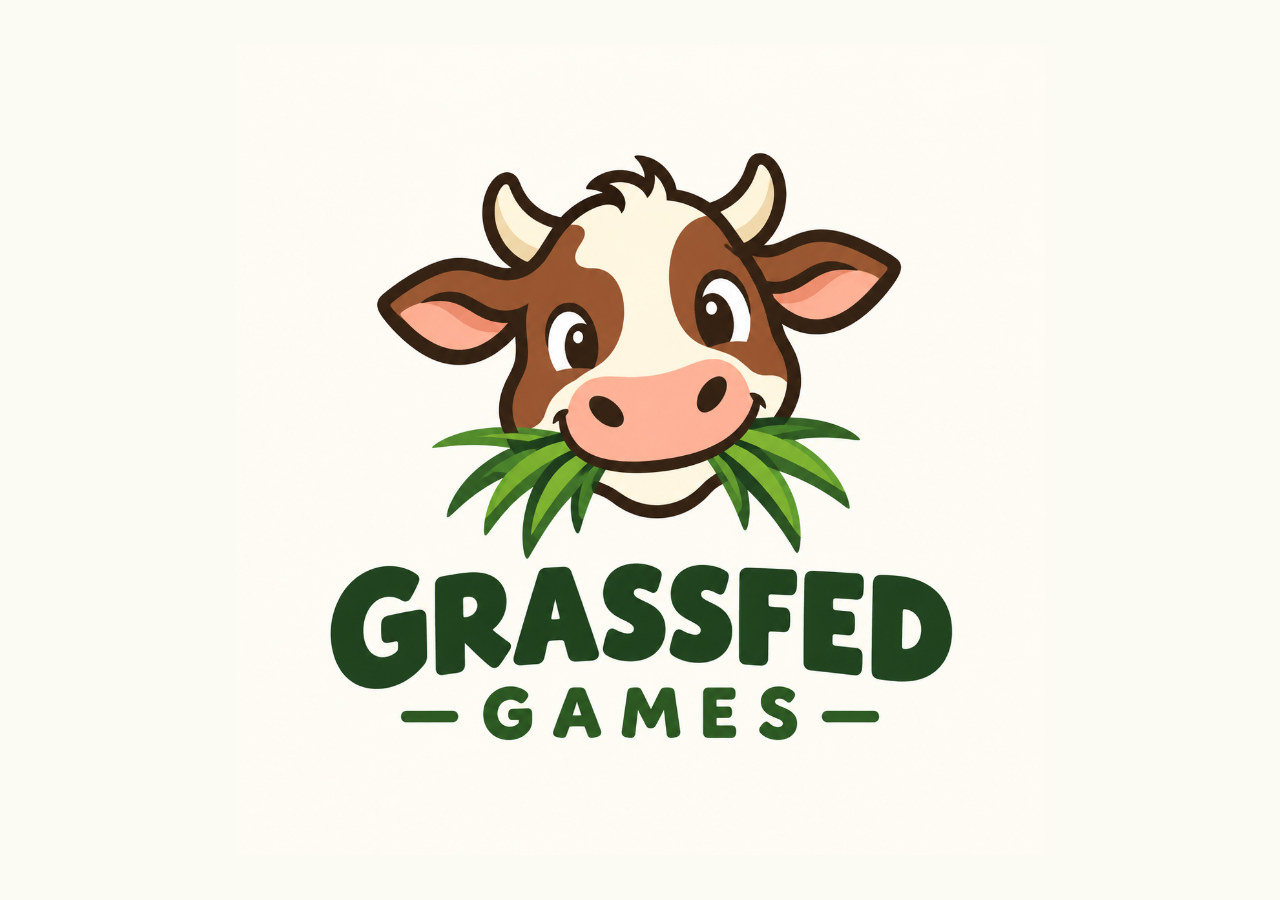
==== index.html @ a4c09228 "add logo" ====
<!DOCTYPE html>
<html lang="en">
<head>
    <meta charset="UTF-8">
    <meta name="viewport" content="width=device-width, initial-scale=1.0">
    <title>Grassfed Games</title>
    <link rel="stylesheet" href="index.css">
</head>
<body>
    <div class="container">
        <img src="./public/logo.png" alt="Grassfed Games">
    </div>
</body>
</html>
---- index.css ----
html,
body {
    background-color: #fcfbf3;
    width: 100%;
    height: 100%;
    margin: 0;
}

body {
    display: flex;
    align-items: center;
    justify-content: center;
}

.container {
    display: flex;
    align-items: center;
    justify-content: center;
}

.container img {
    display: block;
    max-width: 90vw;
    max-height: 90vh;
    width: auto;
    height: auto;
}
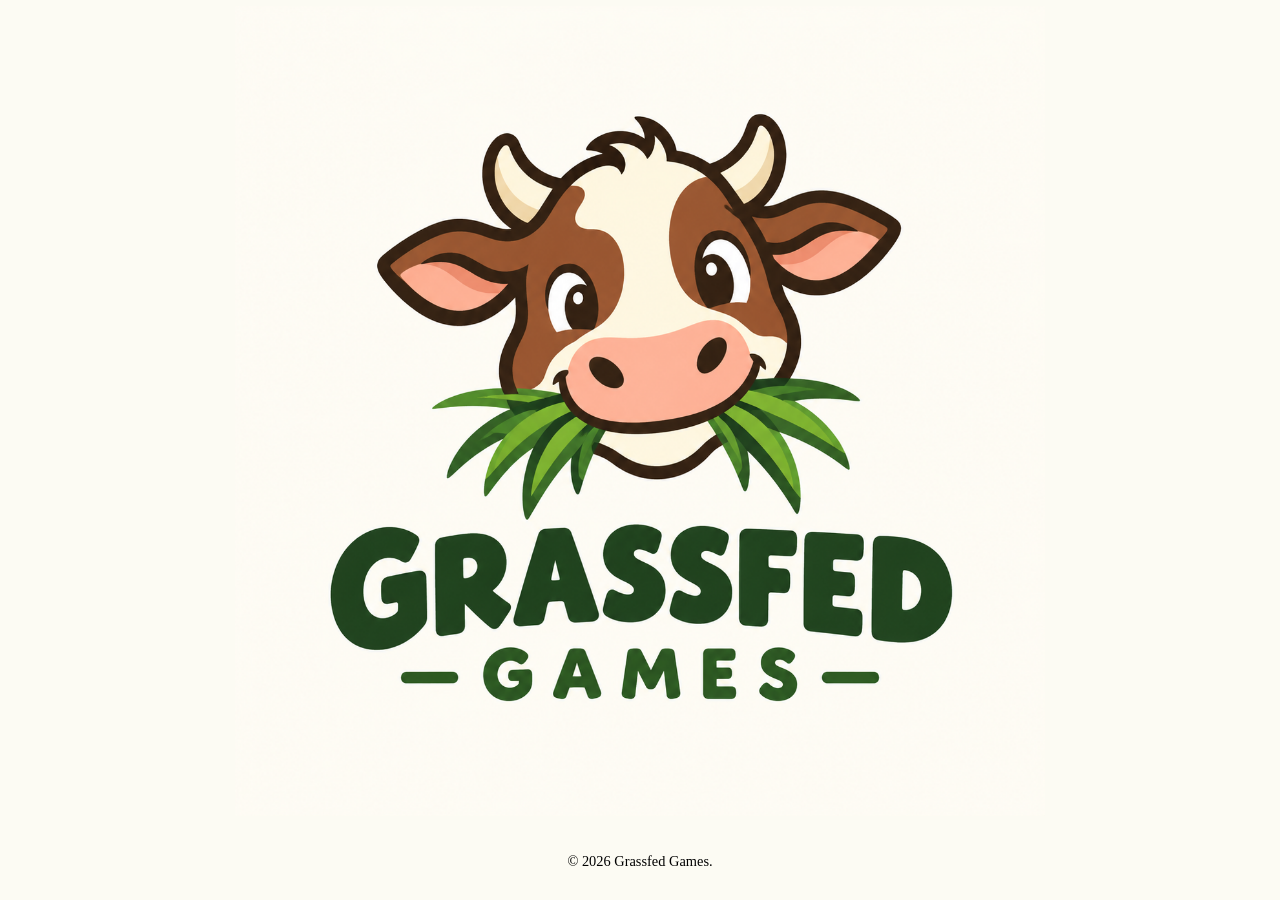
==== commit 7fcc4083: "add some metadata" ====
--- a/index.html
+++ b/index.html
@@ -3,12 +3,37 @@
 <head>
     <meta charset="UTF-8">
     <meta name="viewport" content="width=device-width, initial-scale=1.0">
+
+    <meta name="description" content="Grassfed Games — indie games, grassfed and free-range.">
+    <meta property="og:title" content="Grassfed Games">
+    <meta property="og:description" content="Indie games, grassfed and free-range.">
+    <meta property="og:image" content="https://grassfed.games/public/logo.png">
+    <meta property="og:url" content="https://grassfed.games">
+    <meta name="twitter:card" content="summary_large_image">
+    <meta name="theme-color" content="#4a7c59">
+    
     <title>Grassfed Games</title>
+
+    <link rel="manifest" href="manifest.json">
     <link rel="stylesheet" href="index.css">
+    <link rel="icon" href="favicon.ico">
 </head>
 <body>
-    <div class="container">
-        <img src="./public/logo.png" alt="Grassfed Games">
-    </div>
+    <main class="container">
+        <img src="./public/logo.png" alt="Grassfed Games" loading="lazy">
+    </main>
+    
+    <!--<a class="cta" href="https://store.steampowered.com/...">Wishlist on Steam</a>-->
+
+    <!--
+    <form action="https://formspree.io/f/yourid" method="POST">
+        <input type="email" name="email" placeholder="your@email.com" required>
+        <button type="submit">Notify me</button>
+    </form>
+    -->
+
+    <footer>
+        <p>© 2026 Grassfed Games. <!--<a href="mailto:hello@grassfed.games">hello@grassfed.games</a>--></p>
+    </footer>
 </body>
 </html>
--- a/index.css
+++ b/index.css
@@ -1,18 +1,23 @@
-html,
+html {
+    height: 100%;
+}
+
 body {
     background-color: #fcfbf3;
     width: 100%;
-    height: 100%;
+    min-height: 100%;
     margin: 0;
 }
 
 body {
     display: flex;
+    flex-direction: column;      /* stack main + footer */
     align-items: center;
     justify-content: center;
 }
 
 .container {
+    flex: 1;                     /* takes remaining space */
     display: flex;
     align-items: center;
     justify-content: center;
@@ -24,4 +29,14 @@
     max-height: 90vh;
     width: auto;
     height: auto;
-}+}
+
+footer {
+    padding: 1rem;
+    font-size: 0.9rem;
+    text-align: center;
+    margin-top: auto;
+}
+
+a, button { transition: opacity 0.2s; }
+a:hover, button:hover { opacity: 0.7; }
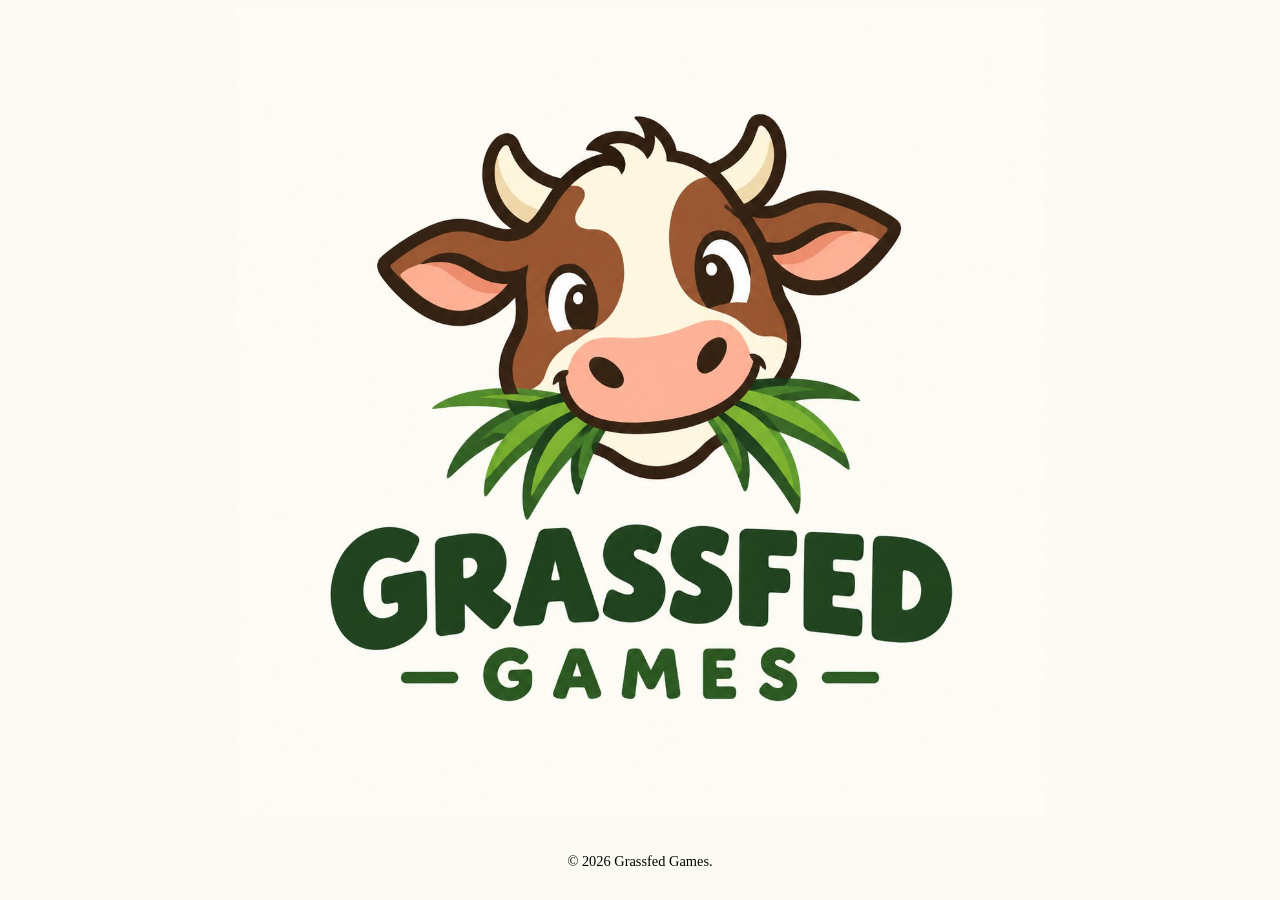
==== commit bbdf4c11: "add jpg version of logo" ====
--- a/index.html
+++ b/index.html
@@ -1,5 +1,6 @@
 <!DOCTYPE html>
 <html lang="en">
+
 <head>
     <meta charset="UTF-8">
     <meta name="viewport" content="width=device-width, initial-scale=1.0">
@@ -7,22 +8,24 @@
     <meta name="description" content="Grassfed Games — indie games, grassfed and free-range.">
     <meta property="og:title" content="Grassfed Games">
     <meta property="og:description" content="Indie games, grassfed and free-range.">
-    <meta property="og:image" content="https://grassfed.games/public/logo.png">
+    <meta property="og:image" content="https://grassfed.games/public/logo.jpg">
     <meta property="og:url" content="https://grassfed.games">
     <meta name="twitter:card" content="summary_large_image">
     <meta name="theme-color" content="#4a7c59">
-    
+
     <title>Grassfed Games</title>
 
+    <link rel="preload" as="image" href="./public/logo.jpg" fetchpriority="high">
     <link rel="manifest" href="manifest.json">
     <link rel="stylesheet" href="index.css">
     <link rel="icon" href="favicon.ico">
 </head>
+
 <body>
     <main class="container">
-        <img src="./public/logo.png" alt="Grassfed Games" loading="lazy">
+        <img src="./public/logo.jpg" alt="Grassfed Games" fetchpriority="high" decoding="async">
     </main>
-    
+
     <!--<a class="cta" href="https://store.steampowered.com/...">Wishlist on Steam</a>-->
 
     <!--
@@ -36,4 +39,5 @@
         <p>© 2026 Grassfed Games. <!--<a href="mailto:hello@grassfed.games">hello@grassfed.games</a>--></p>
     </footer>
 </body>
+
 </html>
